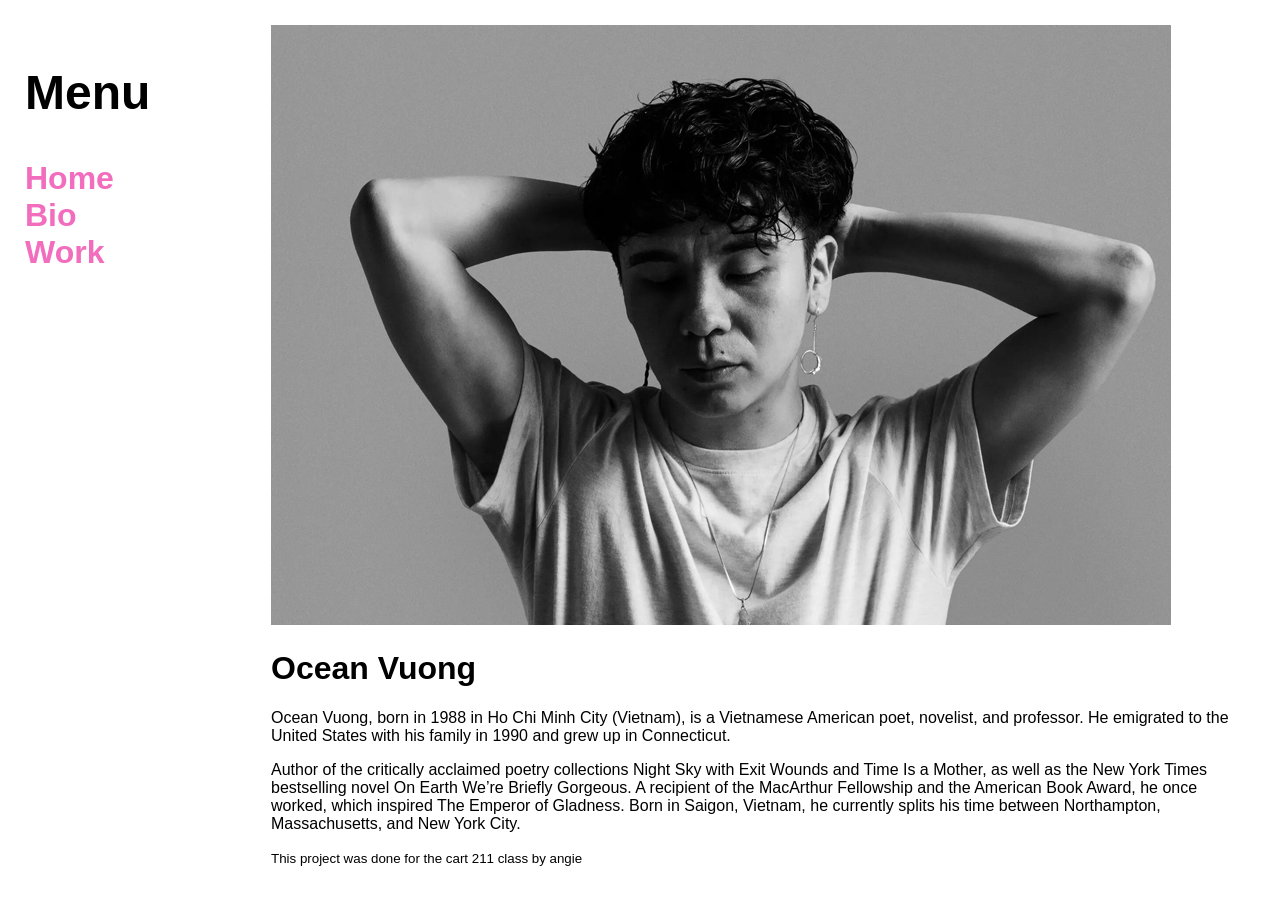
==== Assessement4/index.html @ a098f35d "started assessment 4" ====
<!DOCTYPE html>
<html lang="en">
<head>
    <meta charset="UTF-8">
    <meta name="viewport" content="width=device-width, initial-scale=1.0">
    <title>Ocean Vuong Web Page</title>
    <link rel="stylesheet" href="style.css">
</head>
<body>
    <nav>
        <h2> Menu </h2>
        <a href="index.html">Home</a>
        <a href="Bio.html">Bio</a>
        <a href="Work.html">Work</a>
    </nav>
    <div id="wrapper">
        <header>
            <img src="assets/Home.jpg" alt="Ocean Vuong">
            <h1>Ocean Vuong</h1>
        </header>
        <main>
            <p>
Ocean Vuong, born in 1988 in Ho Chi Minh City (Vietnam), is a Vietnamese American poet, novelist, and professor. He emigrated to the United States with his family in 1990 and grew up in Connecticut. 
            </p>
            <p>
Author of the critically acclaimed poetry collections Night Sky with Exit Wounds and Time Is a Mother, as well as the New York Times bestselling novel On Earth We’re Briefly Gorgeous. A recipient of the MacArthur Fellowship and the American Book Award, he once worked, which inspired The Emperor of Gladness. Born in Saigon, Vietnam, he currently splits his time between Northampton, Massachusetts, and New York City.

            </p>
        </main>
        <footer>
            <small> This project was done for the cart 211 class by angie</small>
        </footer>
    </div>
</body>
</html>
---- Assessement4/style.css ----
body {
    font-family: Arial, sans-serif;
    margin: 0;
    padding: 25px;
}

h2 {
    font-size: 3em;
}
a {
    text-decoration: none;
    color: #f26dbd;
    font-size: 2em;
    font-weight: bold;
    display: block;
}
nav {
    width: 20%;
    float: left;
}

#wrapper {
    width: 80%;
    float: right;
}

/* ID is for java script while class is css for */

.bookgrid {
    display: grid;
    grid-template-columns: auto auto auto;
/* number of auto = number of collumns*/
    
}

figcaption {
    margin: 0;
    padding: 0;
    text-align: center;
}
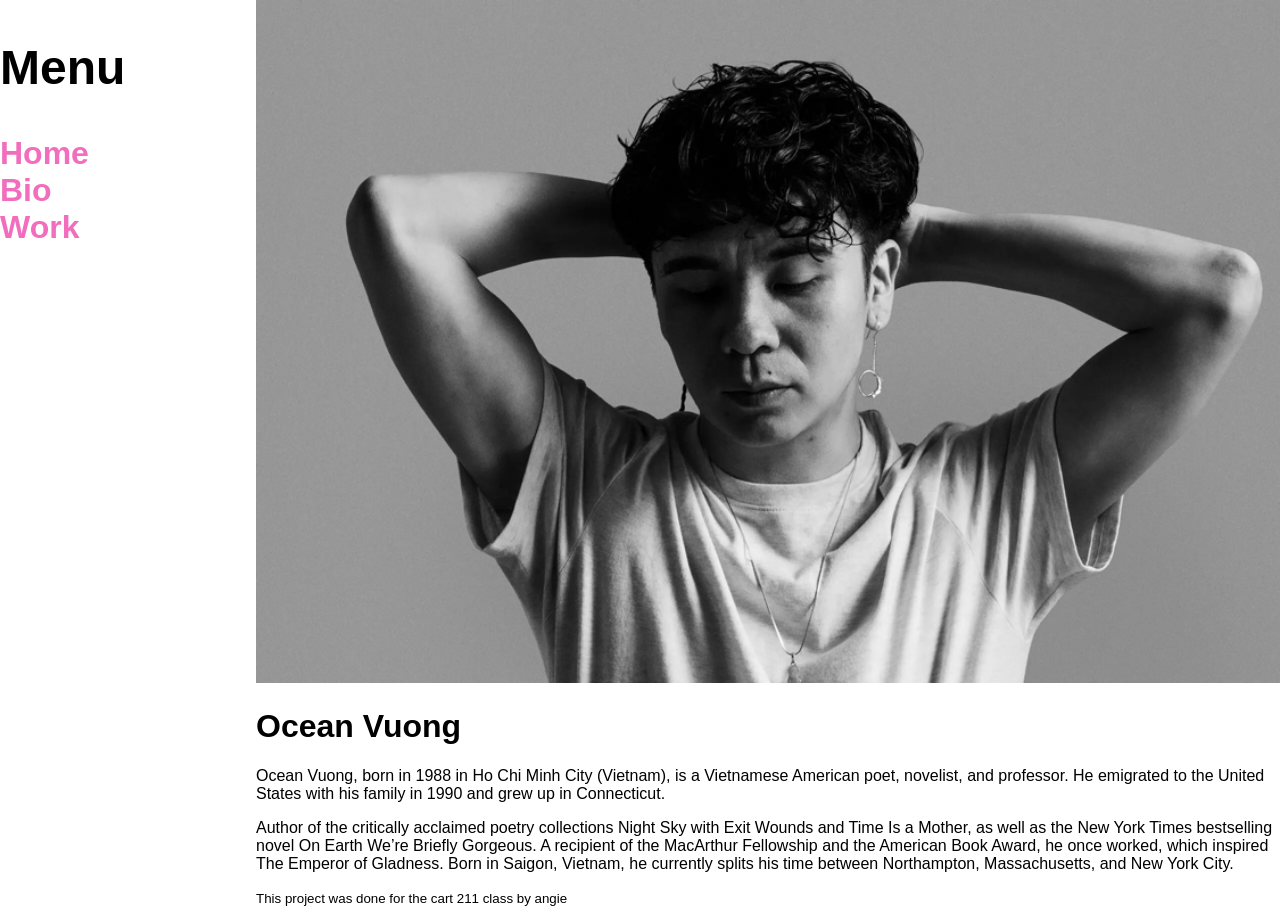
==== commit 50f1c2bb: "finished assessment 4" ====
--- a/Assessement4/index.html
+++ b/Assessement4/index.html
@@ -32,4 +32,5 @@
         </footer>
     </div>
 </body>
-</html>+</html>
+
--- a/Assessement4/style.css
+++ b/Assessement4/style.css
@@ -1,13 +1,20 @@
 body {
     font-family: Arial, sans-serif;
     margin: 0;
-    padding: 25px;
+    padding: 0;
 }
 
 h2 {
     font-size: 3em;
 }
-a {
+
+img{
+    width: 100%;
+    height: auto;
+    max-width: 100%;
+}
+
+nav a {
     text-decoration: none;
     color: #f26dbd;
     font-size: 2em;
@@ -37,4 +44,45 @@
     margin: 0;
     padding: 0;
     text-align: center;
+}
+
+@media (max-width:767px){
+    
+    nav a{
+        color:white;
+        display: inline-block;
+        
+    }
+
+    nav {
+        background: black;
+        float: none;
+        width: 100%;
+        height: 10%;
+        min-height: 40px;
+        max-height: 80px;
+        margin: 0 auto;
+        display: flex;
+        justify-content:space-around;
+        align-items:center;
+        position: static;
+
+        h2 {
+            color:white;
+        }
+    }
+
+    #wrapper { 
+        width: 90%;
+        float: none;
+        margin: 5% auto 10%;
+        position: static;
+    }
+
+    .bookgrid {
+    display: grid;
+    grid-template-columns: auto auto;
+    
+}
+
 }
